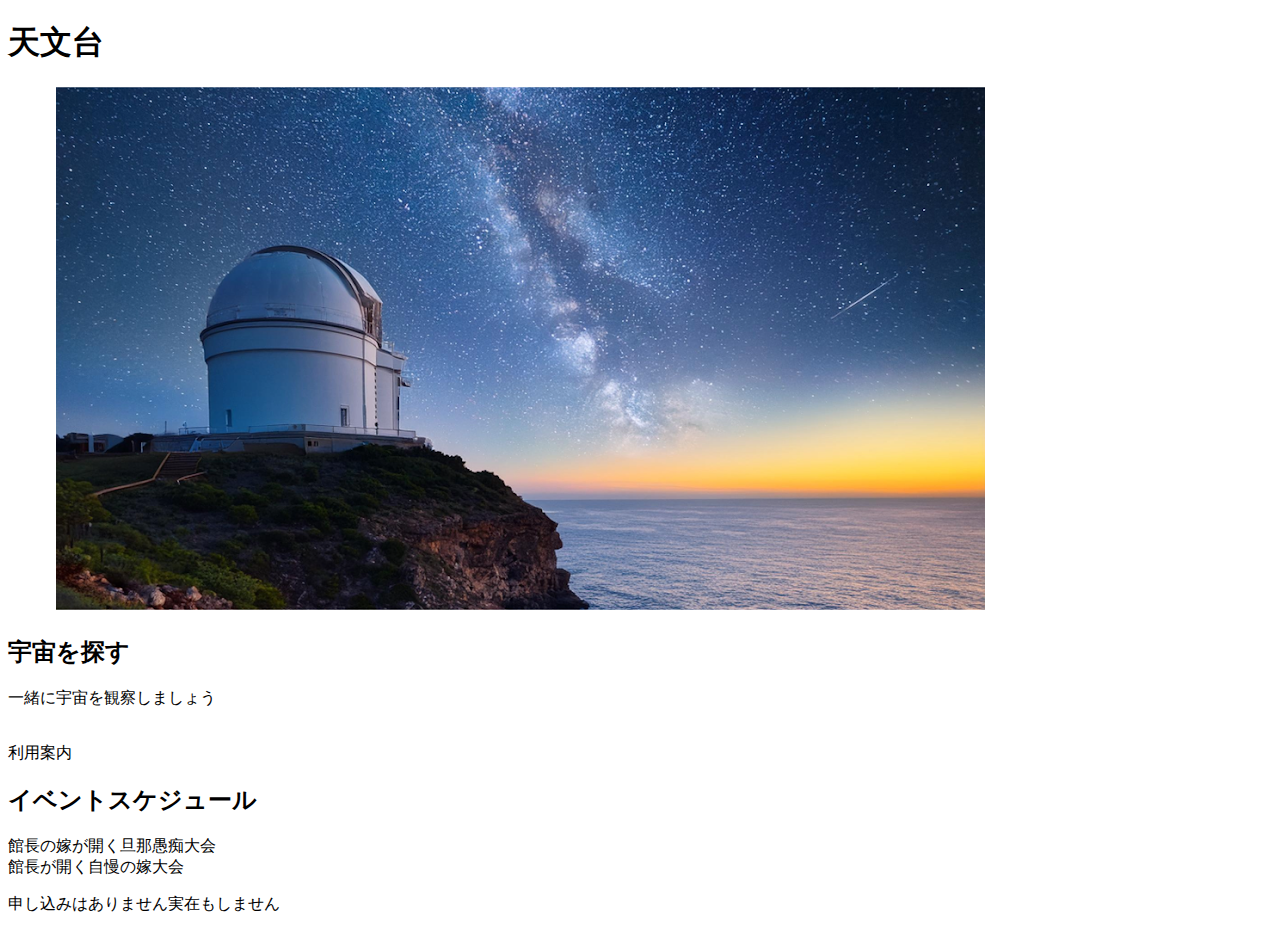
==== index.html @ 9c51bcb5 "20241124_6" ====
<!DOCTYPE html>
<html lang="ja">
   <head>
      <meta charset="UTF-8">
      <title>市川天文台天文台</title>
   </head>
   <body>
      <h1>天文台</h1>
　　　<img src="main_pic.png" alt="市川天文台の写真"/>
 　　　<h2>宇宙を探す</h2>
      <p>一緒に宇宙を観察しましょう</p>       
          <br>
            利用案内
      <p>
       <h2>イベントスケジュール</h2>  
      <u1>
         <li>館長の嫁が開く旦那愚痴大会</li>
         <li>館長が開く自慢の嫁大会</li>
      </u1>
      <p>申し込みはありません実在もしません</p>
   </body>
</html>
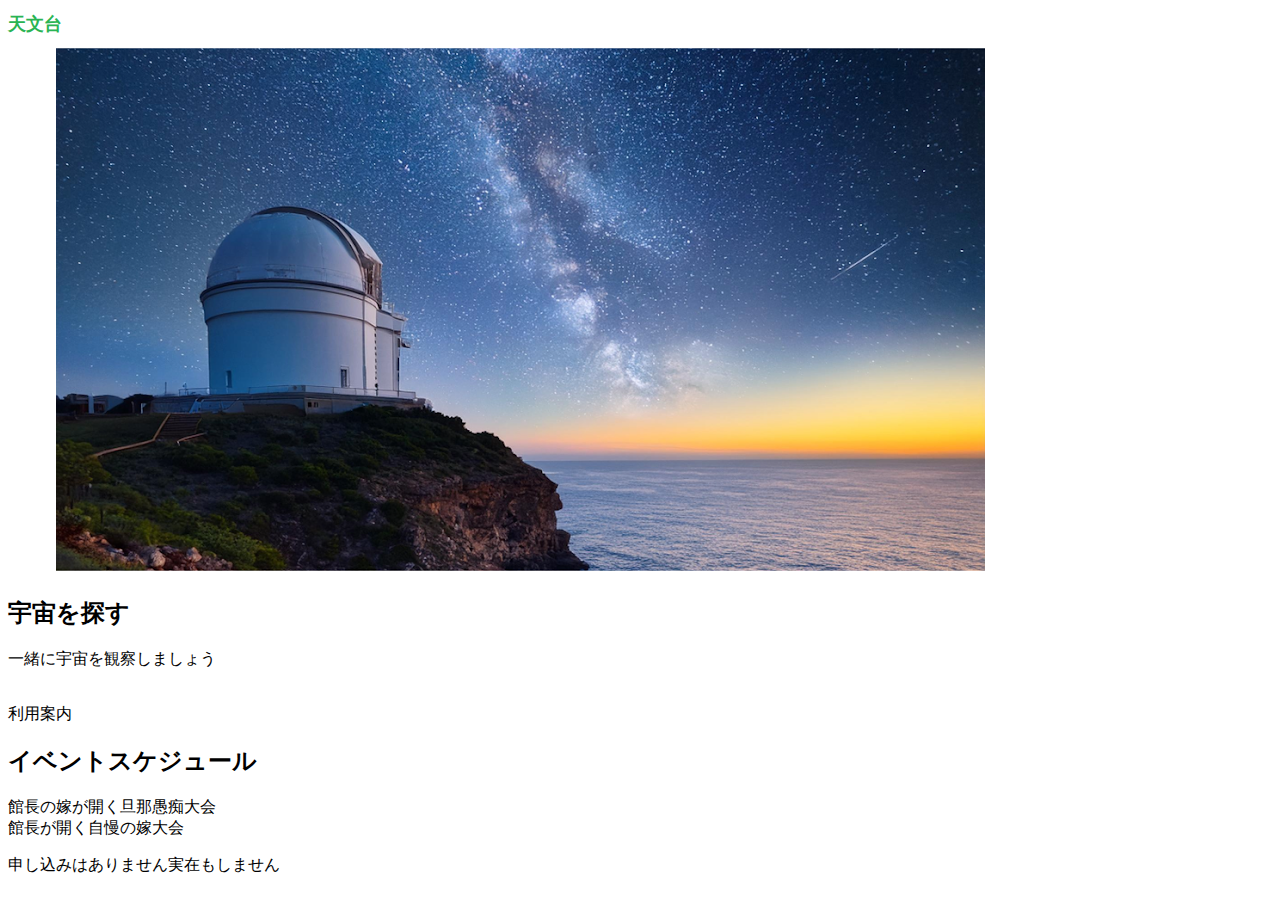
==== commit cd5c4704: "20241204-1" ====
--- a/index.html
+++ b/index.html
@@ -3,6 +3,8 @@
    <head>
       <meta charset="UTF-8">
       <title>市川天文台天文台</title>
+
+      <link href="style.css" rel="stylesheet" />
    </head>
    <body>
       <h1>天文台</h1>
--- a/style.css
+++ b/style.css
@@ -0,0 +1,5 @@
+h1{
+    font-size: large;
+    font-weight: bold;
+    color: rgb(42, 180, 83);
+}
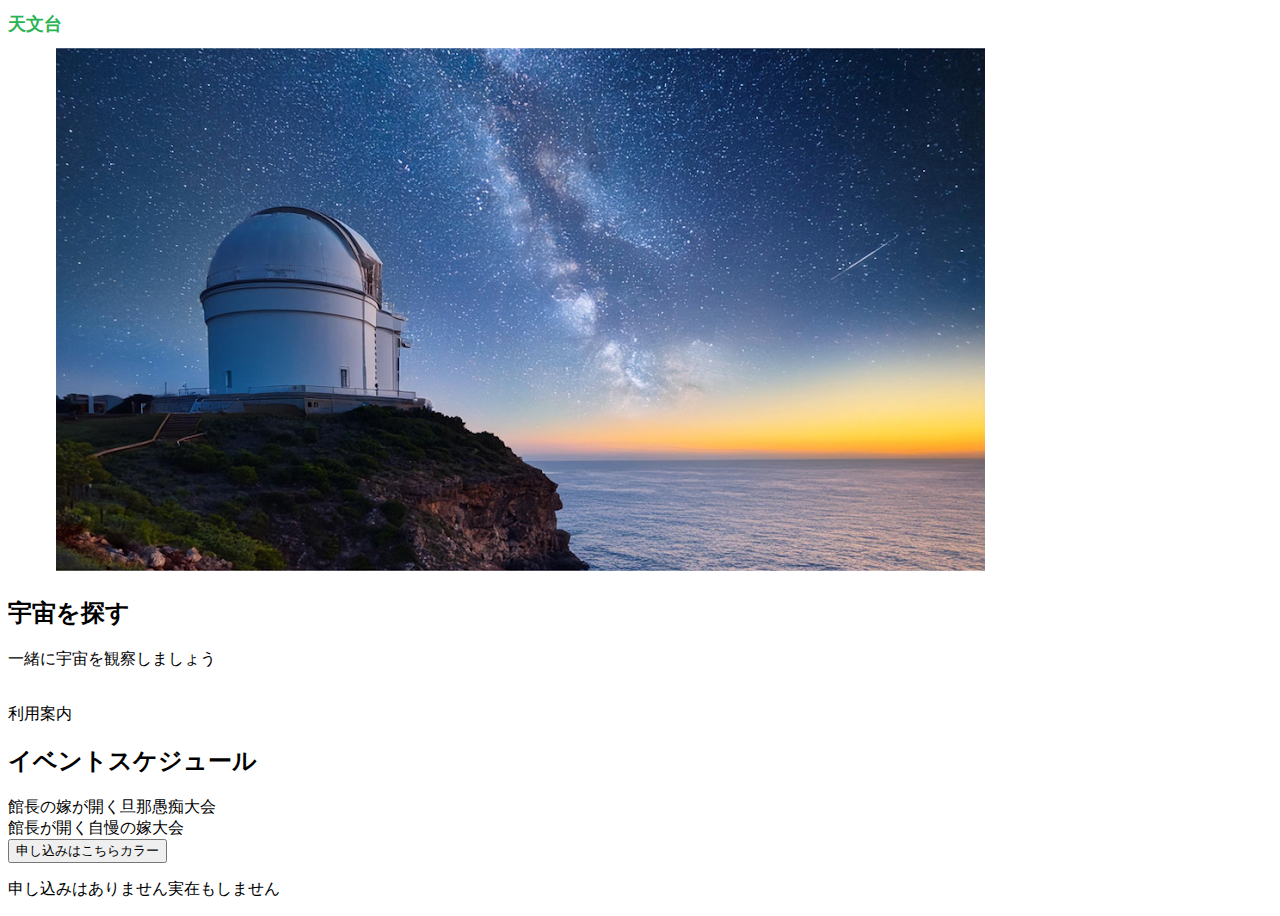
==== commit 9614cf34: "20241204" ====
--- a/index.html
+++ b/index.html
@@ -19,6 +19,8 @@
          <li>館長の嫁が開く旦那愚痴大会</li>
          <li>館長が開く自慢の嫁大会</li>
       </u1>
+      <button type=button>申し込みはこちらカラー</button>
+
       <p>申し込みはありません実在もしません</p>
    </body>
 </html>
